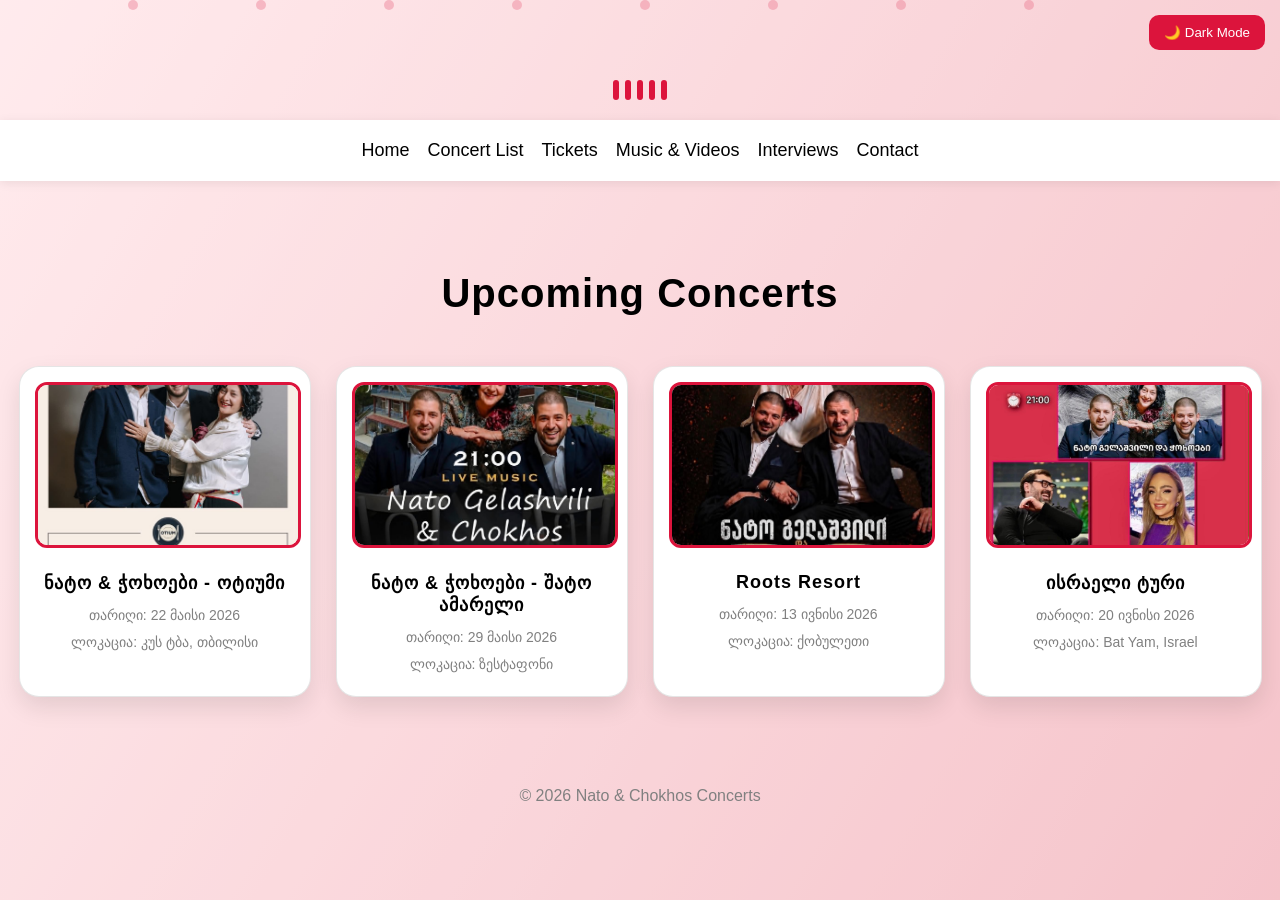
==== second.html @ 662ddad3 "Add files via upload" ====
<!DOCTYPE html>
<html>
<head>
    <title>Concert List</title>
    <link rel="stylesheet" href="style.css">
</head>

<body>

<button onclick="toggleDarkMode()" class="dark-btn">🌙 Dark Mode</button>

<div class="music-wave">
    <span></span>
    <span></span>
    <span></span>
    <span></span>
    <span></span>
</div>

<header>
    <div class="main">
        <ul>
            <li><a href="index.html">Home</a></li>
            <li><a href="second.html">Concert List</a></li>
            <li><a href="tickets.html">Tickets</a></li>
            <li><a href="music.html">Music & Videos</a></li>
            <li><a href="interviews.html">Interviews</a></li>
            <li><a href="contact.html">Contact</a></li>
        </ul>
    </div>
</header>

<h1 class="page-title">Upcoming Concerts</h1>

<div class="concerts">

    <div class="concert-card">
        <img src="images/1koncerti.jpg">
        <h2>ნატო & ჭოხოები - ოტიუმი</h2>
        <p>თარიღი: 22 მაისი 2026</p>
        <p>ლოკაცია: კუს ტბა, თბილისი</p>
    </div>

    <div class="concert-card">
        <img src="images/2koncerti.jpg">
        <h2>ნატო & ჭოხოები - შატო ამარელი</h2>
        <p>თარიღი: 29 მაისი 2026</p>
        <p>ლოკაცია: ზესტაფონი</p>
    </div>

    <div class="concert-card">
        <img src="images/3koncerti.jpg">
        <h2>Roots Resort</h2>
        <p>თარიღი: 13 ივნისი 2026</p>
        <p>ლოკაცია: ქობულეთი</p>
    </div>

    <div class="concert-card">
        <img src="images/4koncerti.jpg">
        <h2>ისრაელი ტური</h2>
        <p>თარიღი: 20 ივნისი 2026</p>
        <p>ლოკაცია: Bat Yam, Israel</p>
    </div>

</div>

<footer>
    <p>© 2026 Nato & Chokhos Concerts</p>
</footer>

<script src="script.js"></script>
<div class="particles">
    <span></span>
    <span></span>
    <span></span>
    <span></span>
    <span></span>
    <span></span>
    <span></span>
    <span></span>
</div>

</body>
</html>
---- style.css ----
body{
    background-color: white;
    font-family: Arial;
}

/* MENU */

ul{
    list-style: none;
    display: flex;
    justify-content: flex-end;
    gap: 35px;

    padding: 25px 50px;
}

ul li a{
    text-decoration: none;
    color: black;
    font-size: 20px;
    transition: 0.3s;
}

ul li a:hover{
    color: crimson;
}

/* HERO SECTION */

.hero{
    text-align: center;
    margin-top: 80px;
}

.hero h1{
    font-size: 65px;
    margin-top: 30px;
    margin-bottom: 15px;
}

.hero p{
    font-size: 24px;
    color: gray;
    margin-bottom: 30px;
}

.btn{
    text-decoration: none;
    color: black;

    background-color: crimson;

    padding: 14px 30px;

    border-radius: 12px;

    font-size: 20px;

    transition: 0.3s;
}

.btn:hover{
    background-color: white;
}


header{
    position: absolute;
    top: 0;
    right: 0;
    width: 100%;
}

ul{
    list-style: none;
    display: flex;
    justify-content: flex-end;
    gap: 35px;

    padding: 25px 50px;
    margin: 0; /* ეს აუცილებელია */
}

.hero-image{
    width: 700px;
    display: block;
    margin: 120px auto 0 auto; /* 👈 ეს გაზარდე */
    
    border-radius: 25px;
    border: 6px solid white;
    box-shadow: 0 0 25px rgba(0,0,0,0.25);
}


.concerts{
    display: flex;
    justify-content: center;
    gap: 25px;
    flex-wrap: wrap;
    margin-top: 50px;
}

/* თითო ბარათი */
.concert-card{
    width: 260px; /* 👈 პატარა გავხადეთ */
    background-color: white;
    border-radius: 18px;
    box-shadow: 0 8px 20px rgba(0,0,0,0.15);
    padding: 15px;
    text-align: center;
    transition: 0.3s;
}

/* hover ეფექტი */
.concert-card:hover{
    transform: translateY(-8px);
}

/* სურათი */
.concert-card img{
    width: 100%;
    height: 160px;      /* 👈 ზომა დავაპატარავეთ */
    object-fit: cover;  /* 👈 რომ არ გაიწელოს */
    border-radius: 12px;
    border: 3px solid crimson; /* 👈 ჩარჩო */
    margin-bottom: 10px;
}

/* სათაური */
.concert-card h2{
    font-size: 18px;
    margin: 10px 0;
    color: black;
}

/* ტექსტი */
.concert-card p{
    font-size: 14px;
    color: gray;
    margin: 5px 0;
}

/* გვერდის სათაური */
.page-title{
    text-align: center;
    margin-top: 120px;
    font-size: 45px;
    color: black;
}

.tickets{
    display: flex;
    justify-content: center;
    gap: 25px;
    flex-wrap: wrap;
    margin-top: 50px;
}

.ticket-card{
    width: 280px;
    background-color: white;
    border-radius: 15px;
    box-shadow: 0 8px 20px rgba(0,0,0,0.15);
    padding: 20px;
    text-align: center;
    transition: 0.3s;
}

.ticket-card:hover{
    transform: scale(1.05);
}

.ticket-card h2{
    font-size: 20px;
    margin-bottom: 10px;
}

.ticket-card p{
    font-size: 15px;
    color: gray;
    margin: 5px 0;
}

.buy-btn{
    display: inline-block;
    margin-top: 15px;
    padding: 10px 20px;
    background-color: crimson;
    color: white;
    text-decoration: none;
    border-radius: 10px;
    transition: 0.3s;
}

.buy-btn:hover{
    background-color: black;
}

.tickets{
    display: flex;
    justify-content: center;
    gap: 25px;
    flex-wrap: wrap;
    margin-top: 50px;
}

.ticket-card{
    width: 260px;
    background-color: white;
    border-radius: 18px;
    box-shadow: 0 8px 20px rgba(0,0,0,0.15);
    padding: 15px;
    text-align: center;
    transition: 0.3s;
}

.ticket-card:hover{
    transform: translateY(-8px);
}

.ticket-card img{
    width: 100%;
    height: 160px;
    object-fit: cover;
    border-radius: 12px;
    border: 3px solid crimson;
    margin-bottom: 10px;
}

.ticket-card h2{
    font-size: 18px;
    margin: 10px 0;
}

.ticket-card p{
    font-size: 14px;
    color: gray;
    margin: 5px 0;
}

.price{
    font-weight: bold;
    color: black;
    margin-top: 5px;
}

.buy-btn{
    display: inline-block;
    margin-top: 12px;
    padding: 10px 18px;
    background-color: crimson;
    color: white;
    text-decoration: none;
    border-radius: 10px;
    transition: 0.3s;
}

.buy-btn:hover{
    background-color: black;
}

.contact{
    text-align: center;
    margin-top: 100px;
    padding: 20px;
}

.contact-image{
    width: 320px;
    height: 320px;
    object-fit: cover;
    border-radius: 20px;

    border: 5px solid crimson;
    box-shadow: 0 10px 25px rgba(0,0,0,0.2);

    display: block;
    margin: 0 auto 20px auto;
}

.contact h1{
    font-size: 40px;
    margin-bottom: 10px;
}

.contact p{
    font-size: 18px;
    color: gray;
    margin-bottom: 25px;
}

/* სოციალური ლინკების კონტეინერი */
.social-links{
    display: flex;
    justify-content: center;
    gap: 20px;
    flex-wrap: wrap;
}

/* საერთო ღილაკის სტილი */
.social-links a{
    text-decoration: none;
    color: white;

    padding: 12px 18px;
    border-radius: 12px;

    font-size: 16px;

    transition: 0.3s;
}

/* Facebook ღილაკი */
.fb{
    background-color: #1877F2;
}

/* Instagram ღილაკი */
.ig{
    background: linear-gradient(45deg, #F58529, #DD2A7B, #8134AF);
}

/* hover ეფექტი */
.social-links a:hover{
    transform: scale(1.1);
}

@media (max-width: 768px){

    /* მენიუ ქვევით ჩამოვა და ცენტრში დალაგდება */
    ul{
        flex-direction: column;
        align-items: center;
        gap: 15px;

        padding: 15px 0;
    }

    /* მთავარი კონტეინერი */
    .main{
        text-align: center;
        padding: 20px;
    }

    /* hero ტექსტი პატარა ეკრანზე */
    .hero h1{
        font-size: 40px;
    }

    .hero p{
        font-size: 18px;
    }

    /* ფოტო პატარა ეკრანზე */
    .hero-image{
        width: 90%;
    }

    /* კონცერტების ბარათები ერთ სვეტად */
    .concerts,
    .tickets{
        flex-direction: column;
        align-items: center;
    }

    /* ბარათები */
    .concert-card,
    .ticket-card{
        width: 90%;
    }

    /* contact ფოტო */
    .contact-image{
        width: 80%;
        height: auto;
    }
}

.concert-card, .ticket-card{
    animation: fadeIn 0.6s ease;
}

@keyframes fadeIn{
    from {opacity: 0; transform: translateY(20px);}
    to {opacity: 1; transform: translateY(0);}
}

body{
    background: #f7f7f7;
}

.concert-card:hover,
.ticket-card:hover{
    transform: scale(1.05);
    box-shadow: 0 12px 30px rgba(0,0,0,0.2);
}

.hero h1{
    letter-spacing: 2px;
    text-transform: uppercase;
}

body{
    background: linear-gradient(135deg, #f7f7f7, #ffffff);
    font-family: Arial;
}
 
 .concert-card,
.ticket-card{
    border: 1px solid rgba(0,0,0,0.1);
}

.concert-card:hower
.ticket-card:hover{
    transform: translateY(-10px);
    transition: 0.3s;
    box-shadow: 0 15px 35px rgba(0,0,0,0.2);
}

h1, h2{
    letter-spacing: 1px;
}

p{
    line-height: 1.6;
}

.btn, .buy-btn{
    box-shadow: 0 5px 15px rgba(220,20,60,0.3);
}

.btn:hover, .buy-btn:hover{
    transform: scale(1.05);
}

img{
    border-radius: 15px;
}

.dark-btn{
    background: black;
    color: white;
    border: none;
    padding: 8px 15px;
    border-radius: 10px;
    cursor: pointer;
    margin-left: 20px;
}

/* DARK MODE */
body.dark{
    background: #121212;
    color: white;
}

body.dark header{
    background: rgba(0,0,0,0.8);
}

body.dark .concert-card,
body.dark .ticket-card,
body.dark .contact{
    background: #1e1e1e;
    color: white;
}

body.dark p{
    color: #ccc;
}

body.dark ul li a{
    color: white;
} 
body.dark{
    background: #121212;
    color: white;
}

body.dark header{
    background: rgba(0,0,0,0.8);
}

body.dark ul li a{
    color: white;
}

body.dark .concert-card,
body.dark .ticket-card,
body.dark .contact{
    background: #1e1e1e;
    color: white;
}

@media (max-width: 768px){

    body{
        padding: 10px;
    }

    .hero-image{
        width: 100%;
        border-radius: 15px;
    }

    .hero{
        margin-top: 40px;
        padding: 10px;
    }

    .hero h1{
        font-size: 32px;
    }

    .hero p{
        font-size: 16px;
    }
}

@media (max-width: 768px){

    .concerts,
    .tickets{
        flex-direction: column;
        align-items: center;
        gap: 15px;
    }

    .concert-card,
    .ticket-card{
        width: 95%;
    }
}

@media (max-width: 768px){

    .contact-image{
        width: 90%;
        height: auto;
    }

    .social-links{
        flex-direction: column;
    }
}

@media (max-width: 768px){

    ul{
        flex-wrap: wrap;
        justify-content: center;
        gap: 10px;
        padding: 10px;
    }

    ul li a{
        font-size: 16px;
    }
}

.status{
    display: inline-block;
    padding: 5px 12px;
    border-radius: 20px;
    font-size: 12px;
    font-weight: bold;
    margin-bottom: 10px;
}

/* მწვანე - ხელმისაწვდომი */
.available{
    background-color: #2ecc71;
    color: white;
}

/* წითელი - გაყიდულია */
.soldout{
    background-color: #e74c3c;
    color: white;
}
body.dark{
    background-color: #121212 !important;
    color: white !important;
}

body.dark header{
    background: rgba(0,0,0,0.9);
}

body.dark .concert-card,
body.dark .ticket-card,
body.dark .contact{
    background: #1e1e1e;
    color: white;
}

body.dark ul li a{
    color: white;
}

.concert-card,
.ticket-card{
    transition: 0.3s;
}

.concert-card:hover,
.ticket-card:hover{
    transform: translateY(-10px);
}

.btn:hover,
.buy-btn:hover{
    box-shadow: 0 0 20px crimson;
}

footer{
    text-align: center;
    padding: 20px;
    margin-top: 50px;
    color: gray;
}

.concert-card img,
.ticket-card img{
    transition: 0.3s;
}

.concert-card img:hover,
.ticket-card img:hover{
    transform: scale(1.05);
}

/* PAGE TITLE */

.page-title{
    text-align: center;

    font-size: 55px;

    margin-top: 40px;

    margin-bottom: 30px;
}


/* VIDEOS SECTION */

.videos{
    display: grid;

    grid-template-columns: repeat(3, 1fr);

    gap: 35px;

    padding: 30px;
}


/* VIDEO CARDS */

.video-card{
    background: white;

    padding: 20px;

    border-radius: 25px;

    box-shadow: 0 0 20px rgba(0,0,0,0.15);

    text-align: center;

    transition: 0.3s;
}

.video-card:hover{
    transform: translateY(-10px);
}


/* VIDEOS */

.video-card iframe{
    width: 100%;

    height: 220px;

    border: none;

    border-radius: 18px;
}


/* TITLES */

.video-card h2{
    margin-top: 15px;

    font-size: 24px;
}


/* DARK MODE */

body.dark .video-card{
    background: #1e1e1e;

    color: white;
}


/* MOBILE RESPONSIVE */

@media(max-width: 1000px){

    .videos{
        grid-template-columns: repeat(2, 1fr);
    }

}


@media(max-width: 700px){

    .videos{
        grid-template-columns: 1fr;
    }

    .page-title{
        font-size: 40px;
    }

}

.video-card iframe{
    width: 100%;
    height: 220px;
    border: none;
    border-radius: 15px;
    background: black;
}


.videos{
    display: grid;
    grid-template-columns: repeat(3, 1fr);
    gap: 30px;
    padding: 30px;
}

.video-card{
    text-decoration: none;
    color: black;

    background: white;
    border-radius: 20px;
    overflow: hidden;

    box-shadow: 0 0 20px rgba(0,0,0,0.15);

    transition: 0.3s;

    display: block;
}

.video-card:hover{
    transform: translateY(-10px);
}

.video-card img{
    width: 100%;
    height: 200px;
    object-fit: cover;
}

.video-card h2{
    padding: 15px;
    font-size: 18px;
    text-align: center;
}

/* DARK MODE */

body.dark .video-card{
    background: #1e1e1e;
    color: white;
}

/* RESPONSIVE */

@media(max-width: 900px){
    .videos{
        grid-template-columns: 1fr;
    }
}

body{
    font-family: Arial, sans-serif;
    margin: 0;
    background: #f5f5f5;
}

/* NAVBAR */
.main ul{
    list-style: none;
    display: flex;
    justify-content: center;
    gap: 30px;
    padding: 20px;
    margin: 0;
    background: white;
    box-shadow: 0 2px 10px rgba(0,0,0,0.08);
}

.main ul li a{
    text-decoration: none;
    color: black;
    font-size: 18px;
    transition: 0.3s;
}

.main ul li a:hover{
    color: crimson;
}

/* TITLE */
.page-title{
    text-align: center;
    font-size: 40px;
    margin: 30px 0;
}

/* GRID */
.videos{
    display: grid;
    grid-template-columns: repeat(3, 1fr);
    gap: 25px;
    padding: 30px;
}

/* CARD */
.video-card{
    display: block;
    text-decoration: none;
    color: black;

    background: white;
    border-radius: 18px;
    overflow: hidden;

    box-shadow: 0 8px 20px rgba(0,0,0,0.12);

    transition: 0.3s;
}

.video-card:hover{
    transform: translateY(-8px);
    box-shadow: 0 12px 25px rgba(0,0,0,0.18);
}

/* THUMBNAIL */
.video-card img{
    width: 100%;
    height: 200px;
    object-fit: cover;
}

/* TEXT */
.video-card h2{
    font-size: 16px;
    padding: 15px;
    text-align: center;
}

/* DARK MODE */
body.dark{
    background: #121212;
    color: white;
}

body.dark .main ul{
    background: #1e1e1e;
}

body.dark .video-card{
    background: #1e1e1e;
    color: white;
}

/* DARK MODE BUTTON */
.dark-btn{
    position: fixed;
    top: 15px;
    right: 15px;

    padding: 10px 15px;
    border: none;
    border-radius: 10px;

    cursor: pointer;
    background: crimson;
    color: white;

    z-index: 1000;
}

/* RESPONSIVE */
@media(max-width: 900px){
    .videos{
        grid-template-columns: 1fr;
    }

    .main ul{
        flex-wrap: wrap;
        gap: 15px;
    }

    .page-title{
        font-size: 28px;
    }
}

.page-title{
    margin-top: 90px;
}

header{
    position: sticky;
    top: 0;
    z-index: 1000;
    background: white;
}

.main ul{
    list-style: none;
    display: flex;
    justify-content: center;
    align-items: center;
    gap: 20px;   /* აქ აკონტროლებს დაშორებას */
    padding: 20px;
    margin: 0;
}

.main ul li{
    margin: 0;
}

.main ul{
    display: flex;
    justify-content: center;
    gap: 18px;
}

body.dark{
    background: #0f0f0f;
    color: #f1f1f1;
}

body.dark .main ul{
    background: #1c1c1c;
}

body.dark .video-card{
    background: #1c1c1c;
}
.search-bar {
    display: block;
    margin: 0 auto 25px auto;

    width: 300px;
    padding: 12px 15px;

    border-radius: 12px;
    border: 1px solid #ccc;

    outline: none;
    font-size: 16px;

    transition: 0.3s;
}

.search-bar:focus {
    border-color: crimson;
    box-shadow: 0 0 10px rgba(220,20,60,0.3);
}

/* dark mode */
body.dark .search-bar {
    background: #1e1e1e;
    color: white;
    border: 1px solid #444;
}

.video-card {
    position: relative;
}

.video-card img {
    transition: 0.3s;
}

.video-card:hover img {
    transform: scale(1.05);
}

/* პატარა play overlay */
.video-card::after {
    content: "▶";
    position: absolute;
    top: 40%;
    left: 50%;
    transform: translate(-50%, -50%);
    font-size: 40px;
    color: white;
    opacity: 0;
    transition: 0.3s;
}

.video-card:hover::after {
    opacity: 1;
}

.fav {
    position: absolute;
    top: 10px;
    right: 10px;

    background: rgba(0,0,0,0.5);
    color: white;

    padding: 6px 8px;
    border-radius: 50%;

    cursor: pointer;
    transition: 0.3s;
}

.fav:hover {
    background: crimson;
    transform: scale(1.2);
}

.video-card {
    backdrop-filter: blur(5px);
}

body {
    transition: 0.3s;
}

.video-box {
    position: relative;
}

.fav {
    position: absolute;
    top: 10px;
    right: 10px;

    background: rgba(0,0,0,0.6);
    color: white;

    width: 32px;
    height: 32px;

    display: flex;
    align-items: center;
    justify-content: center;

    border-radius: 50%;
    cursor: pointer;

    transition: 0.3s;
    font-size: 18px;
}

.fav:hover {
    background: crimson;
    transform: scale(1.2);
}

.video-card {
    position: relative;
    display: block;
    text-decoration: none;
    color: black;

    background: white;
    border-radius: 18px;
    overflow: hidden;

    box-shadow: 0 8px 20px rgba(0,0,0,0.12);

    transition: 0.3s;
}

.video-card img {
    width: 100%;
    height: 200px;
    object-fit: cover;
    display: block;
}

.img-box{
    position: relative;
    overflow: hidden;
    border-radius: 18px;
}

/* ფოტო zoom */
.img-box img{
    width: 100%;
    height: 200px;
    object-fit: cover;
    transition: 0.3s;
}

/* hover zoom */
.video-card:hover .img-box img{
    transform: scale(1.08);
}

/* გული */
.fav{
    position: absolute;
    top: 10px;
    right: 10px;

    background: rgba(0,0,0,0.6);
    color: white;

    width: 32px;
    height: 32px;

    display: flex;
    align-items: center;
    justify-content: center;

    border-radius: 50%;

    font-size: 16px;

    z-index: 5;
    cursor: pointer;
}

/* hover-ზე გული ცოტათი გაბრწყინდეს */
.fav:hover{
    background: crimson;
}

.fav{
    position: absolute;
    top: 10px;
    right: 10px;

    width: 32px;
    height: 32px;

    display: flex;
    align-items: center;
    justify-content: center;

    border-radius: 50%;

    background: rgba(0,0,0,0.6);
    color: white;

    cursor: pointer;
    z-index: 10;

    transition: 0.3s;
}

.fav.active{
    background: crimson;
    transform: scale(1.2);
}

.img-box{
    position: relative;
    overflow: hidden;
}

    // DARK MODE (თუ უკვე გაქვს, დატოვე)
function toggleDarkMode(){
    document.body.classList.toggle("dark");
    localStorage.setItem("dark", document.body.classList.contains("dark"));
}

window.onload = function(){

    if(localStorage.getItem("dark") === "true"){
        document.body.classList.add("dark");
    }

    // SEARCH FUNCTION
    const searchInput = document.getElementById("searchInput");

    if(searchInput){
        searchInput.addEventListener("input", function(){
            let value = this.value.toLowerCase();
            let videos = document.querySelectorAll(".video-card");

            videos.forEach(video => {
                let title = video.querySelector("h2").innerText.toLowerCase();

                if(title.includes(value)){
                    video.style.display = "block";
                } else {
                    video.style.display = "none";
                }
            });
        });
    }

    // FAVORITES
    let favs = JSON.parse(localStorage.getItem("favs")) || [];

    document.querySelectorAll(".fav").forEach((heart, index) => {

        // თუ უკვე favorite-ია
        if(favs.includes(index)){
            heart.classList.add("active");
        }

        heart.addEventListener("click", function(e){
            e.preventDefault();

            this.classList.toggle("active");

            if(this.classList.contains("active")){
                favs.push(index);
            } else {
                favs = favs.filter(i => i !== index);
            }

            localStorage.setItem("favs", JSON.stringify(favs));
        });
    });

};

.search-bar{
    display: block;
    margin: 20px auto;
    padding: 12px 18px;
    width: 300px;
    border-radius: 12px;
    border: 1px solid #ccc;
    outline: none;
}

.search-bar:focus{
    border-color: crimson;
    box-shadow: 0 0 10px rgba(220,20,60,0.3);
}

/* FAVORITE HEART */
.fav{
    position: absolute;
    top: 10px;
    right: 10px;

    font-size: 20px;
    cursor: pointer;

    color: white;
    text-shadow: 0 0 5px black;

    transition: 0.3s;
}

.fav.active{
    color: crimson;
    transform: scale(1.3);
}

/* CARD FIX */
.video-card{
    position: relative;
}

/* FEATURED VIDEO */
.featured-video{
    width: 80%;
    margin: 120px auto 40px auto;
    background: white;
    border-radius: 20px;
    overflow: hidden;
    box-shadow: 0 10px 30px rgba(0,0,0,0.15);
}

.featured-video iframe{
    width: 100%;
    height: 400px;
    border: none;
}

.featured-text{
    padding: 15px;
    text-align: center;
}

.featured-text h2{
    margin: 10px 0;
}

.featured-text p{
    color: gray;
}

/* SEARCH BAR */
.search-bar{
    display: block;
    margin: 20px auto;
    width: 50%;
    padding: 12px;
    border-radius: 10px;
    border: 1px solid #ccc;
}

/* FAVORITE HEART */
.video-card{
    position: relative;
}

.fav{
    position: absolute;
    top: 10px;
    right: 10px;
    background: white;
    padding: 5px 8px;
    border-radius: 50%;
    cursor: pointer;
    z-index: 5;
    transition: 0.3s;
}

.fav:hover{
    background: crimson;
    color: white;
}

/* DARK MODE FIX */
body.dark .featured-video{
    background: #1e1e1e;
}


.fav{
    position: absolute;
    top: 10px;
    right: 10px;

    font-size: 22px;
    cursor: pointer;

    color: white;
    background: rgba(0,0,0,0.4);

    padding: 6px 8px;
    border-radius: 50%;

    transition: 0.3s;
}

.video-card{
    position: relative;
}

.fav.active{
    color: red;
    background: rgba(255,255,255,0.9);
    transform: scale(1.2);
}

.search-bar{
    display: block;
    margin: 20px auto;
    padding: 12px 15px;

    width: 300px;
    max-width: 90%;

    border-radius: 10px;
    border: 1px solid #ccc;

    outline: none;

    font-size: 16px;
}


.interviews{
    display: grid;
    grid-template-columns: repeat(3, 1fr);
    gap: 25px;
    padding: 30px;
}

.interview-card{
    display: block;
    text-decoration: none;
    color: black;

    background: white;
    border-radius: 18px;
    overflow: hidden;

    box-shadow: 0 8px 20px rgba(0,0,0,0.12);

    transition: 0.3s;
}

.interview-card:hover{
    transform: translateY(-8px);
    box-shadow: 0 12px 25px rgba(0,0,0,0.18);
}

.interview-card img{
    width: 100%;
    height: 200px;
    object-fit: cover;
}

.interview-card h2{
    font-size: 16px;
    padding: 15px;
    text-align: center;
}

body.dark .interview-card{
    background: #1c1c1c;
    color: white;
}

@media(max-width: 900px){
    .interviews{
        grid-template-columns: 1fr;
    }
}



.hero{
    display: flex;
    justify-content: center;
    align-items: center;
    text-align: center;

    margin-top: 120px;
    padding: 40px;
}

.hero h1{
    font-size: 60px;
    margin-bottom: 15px;
}

.hero p{
    font-size: 20px;
    color: gray;
    margin-bottom: 25px;
}

.hero-buttons{
    display: flex;
    justify-content: center;
    gap: 15px;
}

.btn.secondary{
    background: white;
    border: 2px solid crimson;
    color: crimson;
}

.btn.secondary:hover{
    background: crimson;
    color: white;
}

.features{
    display: flex;
    justify-content: center;
    gap: 25px;
    margin-top: 60px;
    flex-wrap: wrap;
}

.feature-card{
    width: 250px;
    background: white;
    padding: 20px;
    border-radius: 18px;
    box-shadow: 0 8px 20px rgba(0,0,0,0.1);
    text-align: center;
    transition: 0.3s;
}

.feature-card:hover{
    transform: translateY(-8px);
}

.feature-card h2{
    font-size: 20px;
}

.feature-card p{
    font-size: 14px;
    color: gray;
}

.hero{
    display: flex;
    justify-content: center;
    margin-top: 120px;
    padding: 20px;
}

.hero-box{
    max-width: 600px;
    text-align: center;

    background: white;
    padding: 30px;
    border-radius: 20px;

    box-shadow: 0 10px 25px rgba(0,0,0,0.1);
}

.hero-box h1{
    font-size: 50px;
    margin-bottom: 15px;
}

.hero-box p{
    font-size: 18px;
    color: gray;
    line-height: 1.6;
    margin-bottom: 25px;
}

.hero-buttons{
    display: flex;
    justify-content: center;
    gap: 15px;
    flex-wrap: wrap;
}

.features{
    display: flex;
    justify-content: center;
    gap: 25px;
    margin-top: 60px;
    flex-wrap: wrap;
}

.feature-card{
    width: 250px;
    background: white;
    padding: 20px;
    border-radius: 18px;
    box-shadow: 0 8px 20px rgba(0,0,0,0.1);
    text-align: center;
    transition: 0.3s;
}

.feature-card:hover{
    transform: translateY(-8px);
}

/* DARK MODE */
body.dark .hero-box,
body.dark .feature-card{
    background: #1e1e1e;
    color: white;
}

/* ANIMATION BASE */
.fade-in{
    opacity: 0;
    transform: translateY(20px);
    animation: fadeIn 0.8s ease forwards;
}

@keyframes fadeIn{
    to{
        opacity: 1;
        transform: translateY(0);
    }
}

/* stagger effect */
.hero-box{
    animation: fadeIn 0.8s ease forwards;
}

.feature-card{
    animation: fadeIn 0.8s ease forwards;
}

/* hover glow buttons */
.btn:hover{
    box-shadow: 0 0 20px crimson;
    transform: scale(1.05);
    transition: 0.3s;
}

.fade-in{
    opacity: 0;
    transform: translateY(20px);
    animation: fadeIn 0.8s ease forwards;
}

@keyframes fadeIn{
    to{
        opacity: 1;
        transform: translateY(0);
    }
}

/* hover glow */
.btn:hover{
    transform: scale(1.05);
    box-shadow: 0 0 20px crimson;
    transition: 0.3s;
}

.search-bar{
    display: block;
    margin: 20px auto;
    padding: 12px 20px;
    width: 60%;
    border-radius: 12px;
    border: 1px solid #ccc;
    font-size: 16px;
}

.video-card{
    position: relative;
}

.fav{
    position: absolute;
    top: 10px;
    right: 10px;

    font-size: 22px;
    cursor: pointer;

    color: white;
    text-shadow: 0 0 5px black;
    transition: 0.3s;
}

.fav:hover{
    transform: scale(1.3);
}

body {
    margin: 0;
    font-family: "Poppins", Arial, sans-serif;
    background: linear-gradient(135deg, #f7f7f7, #ffffff);
    color: #111;
}

.video-card,
.concert-card,
.ticket-card {
    border-radius: 20px;
    overflow: hidden;
    background: white;
    box-shadow: 0 10px 25px rgba(0,0,0,0.1);
    transition: 0.4s;
}

.video-card:hover,
.concert-card:hover,
.ticket-card:hover {
    transform: translateY(-10px);
    box-shadow: 0 15px 35px rgba(0,0,0,0.2);
}

.video-card img,
.concert-card img,
.ticket-card img {
    transition: 0.4s;
}

.video-card:hover img,
.concert-card:hover img,
.ticket-card:hover img {
    transform: scale(1.08);
}

.search-bar {
    display: block;
    margin: 20px auto;
    padding: 12px 20px;
    width: 300px;
    border-radius: 30px;
    border: 1px solid #ccc;
    outline: none;
    transition: 0.3s;
}

.search-bar:focus {
    width: 350px;
    border-color: crimson;
}

body.dark {
    background: #0f0f0f;
    color: #f1f1f1;
}

body.dark header {
    background: rgba(20,20,20,0.8);
}

body.dark .video-card,
body.dark .concert-card,
body.dark .ticket-card {
    background: #1c1c1c;
    color: white;
}

.video-card,
.interview-card {
    background: rgba(255, 255, 255, 0.7);
    backdrop-filter: blur(10px);
    border: 1px solid rgba(255,255,255,0.3);
}

body{
    position: relative;
    overflow-x: hidden;
}

/* animated gradient background */
body::before{
    content: "";
    position: fixed;
    top: 0;
    left: 0;

    width: 100%;
    height: 100%;

    background: linear-gradient(
        120deg,
        #ffdde1,
        #ee9ca7,
        #c2e9fb,
        #a1c4fd
    );

    background-size: 300% 300%;
    animation: gradientMove 12s ease infinite;

    z-index: -2;
}

/* blur overlay (რომ ლამაზად დაიფაროს) */
body::after{
    content: "";
    position: fixed;
    top: 0;
    left: 0;

    width: 100%;
    height: 100%;

    background: rgba(255,255,255,0.4);
    z-index: -1;
}

/* animation */
@keyframes gradientMove{
    0%{background-position: 0% 50%;}
    50%{background-position: 100% 50%;}
    100%{background-position: 0% 50%;}
}

/* PARTICLES CONTAINER */
.particles{
    position: fixed;
    top: 0;
    left: 0;

    width: 100%;
    height: 100%;

    overflow: hidden;
    z-index: -1;
}

/* PARTICLE */
.particles span{
    position: absolute;

    width: 10px;
    height: 10px;

    background: crimson;
    border-radius: 50%;
    opacity: 0.4;

    animation: floatUp 12s linear infinite;
}

/* სხვადასხვა პოზიციები */
.particles span:nth-child(1){left: 10%; animation-duration: 8s;}
.particles span:nth-child(2){left: 20%; animation-duration: 10s;}
.particles span:nth-child(3){left: 30%; animation-duration: 7s;}
.particles span:nth-child(4){left: 40%; animation-duration: 12s;}
.particles span:nth-child(5){left: 50%; animation-duration: 9s;}
.particles span:nth-child(6){left: 60%; animation-duration: 11s;}
.particles span:nth-child(7){left: 70%; animation-duration: 8s;}
.particles span:nth-child(8){left: 80%; animation-duration: 13s;}

/* animation */
@keyframes floatUp{
    0%{
        bottom: -50px;
        transform: translateX(0);
    }
    50%{
        transform: translateX(30px);
    }
    100%{
        bottom: 110%;
        transform: translateX(-30px);
    }
}

.music-wave{
    display: flex;
    justify-content: center;
    align-items: flex-end;

    height: 80px;
    gap: 6px;

    margin: 20px 0;
}

/* bars */
.music-wave span{
    width: 6px;
    height: 20px;

    background: crimson;
    border-radius: 10px;

    animation: wave 1s infinite ease-in-out;
}

/* სხვადასხვა delay რომ “მუსიკის” ეფექტი იყოს */
.music-wave span:nth-child(1){animation-delay: 0s;}
.music-wave span:nth-child(2){animation-delay: 0.1s;}
.music-wave span:nth-child(3){animation-delay: 0.2s;}
.music-wave span:nth-child(4){animation-delay: 0.3s;}
.music-wave span:nth-child(5){animation-delay: 0.4s;}

@keyframes wave{
    0%, 100%{
        height: 15px;
    }
    50%{
        height: 60px;
    }
}

body.dark .music-wave span{
    background: white;
}

body.dark .particles span{
    background: white;
    opacity: 0.2;
}

body.dark::after{
    background: rgba(0,0,0,0.6);
}

.video-card img{
    transition: 0.5s;
}

/* hover effect - spinning + zoom */
.video-card:hover img{
    transform: scale(1.08) rotate(5deg);
}

/* disc glow effect */
.video-card:hover{
    box-shadow: 0 0 25px rgba(220,20,60,0.4);
}

.video-card{
    position: relative;
}

/* spinning glow ring */
.video-card::before{
    content: "";
    position: absolute;

    top: 50%;
    left: 50%;

    width: 120px;
    height: 120px;

    border: 3px solid crimson;
    border-radius: 50%;

    transform: translate(-50%, -50%) scale(0);

    opacity: 0;
    transition: 0.4s;
}

.video-card:hover::before{
    transform: translate(-50%, -50%) scale(1);
    opacity: 0.3;

    animation: spin 2s linear infinite;
}

@keyframes spin{
    from { transform: translate(-50%, -50%) rotate(0deg); }
    to { transform: translate(-50%, -50%) rotate(360deg); }
}

.fav-filter{
    display: block;
    margin: 10px auto;

    padding: 10px 15px;
    border: none;

    border-radius: 20px;

    cursor: pointer;

    background: crimson;
    color: white;

    font-size: 14px;

    transition: 0.3s;
}

.fav-filter:hover{
    transform: scale(1.05);
}

.interviews{
    display: grid;
    grid-template-columns: repeat(3, 1fr);
    gap: 25px;
    padding: 30px;
}

.interview-card{
    position: relative;

    display: block;
    text-decoration: none;

    background: white;
    border-radius: 20px;

    overflow: hidden;

    box-shadow: 0 10px 25px rgba(0,0,0,0.1);

    transition: 0.4s;
}

.interview-card:hover{
    transform: translateY(-10px);
    box-shadow: 0 15px 35px rgba(0,0,0,0.2);
}

.interview-card img{
    width: 100%;
    height: 200px;
    object-fit: cover;

    transition: 0.4s;
}

/* zoom on hover */
.interview-card:hover img{
    transform: scale(1.08);
}

/* title */
.interview-card h2{
    font-size: 16px;
    padding: 15px;
    text-align: center;
}

body.dark .interview-card{
    background: #1c1c1c;
    color: white;
}

body.dark .search-bar{
    background: #1c1c1c;
    color: white;
    border: 1px solid #333;
}

@media(max-width: 900px){
    .interviews{
        grid-template-columns: 1fr;
    }
}

.interview-card{
    position: relative;
}

.fav{
    position: absolute;
    top: 10px;
    right: 10px;

    width: 32px;
    height: 32px;

    display: flex;
    justify-content: center;
    align-items: center;

    border-radius: 50%;
    background: rgba(0,0,0,0.6);
    color: white;

    cursor: pointer;
    z-index: 10;

    transition: 0.3s;
}

.fav:hover{
    background: crimson;
    transform: scale(1.2);
}

.fav.active{
    background: crimson;
    transform: scale(1.2);
}

.filter-box{
    text-align:center;
    margin:20px 0;
}

.filter-btn{
    padding:10px 15px;
    margin:5px;
    border:none;
    border-radius:10px;
    cursor:pointer;
    background:crimson;
    color:white;
}

.filter-btn:hover{
    transform:scale(1.05);
}

.fav{
    position:absolute;
    top:10px;
    right:10px;
    cursor:pointer;
    font-size:20px;
    color:white;
    background:rgba(0,0,0,0.5);
    padding:5px 8px;
    border-radius:50%;
    transition:0.3s;
}

.fav.active{
    background:crimson;
}
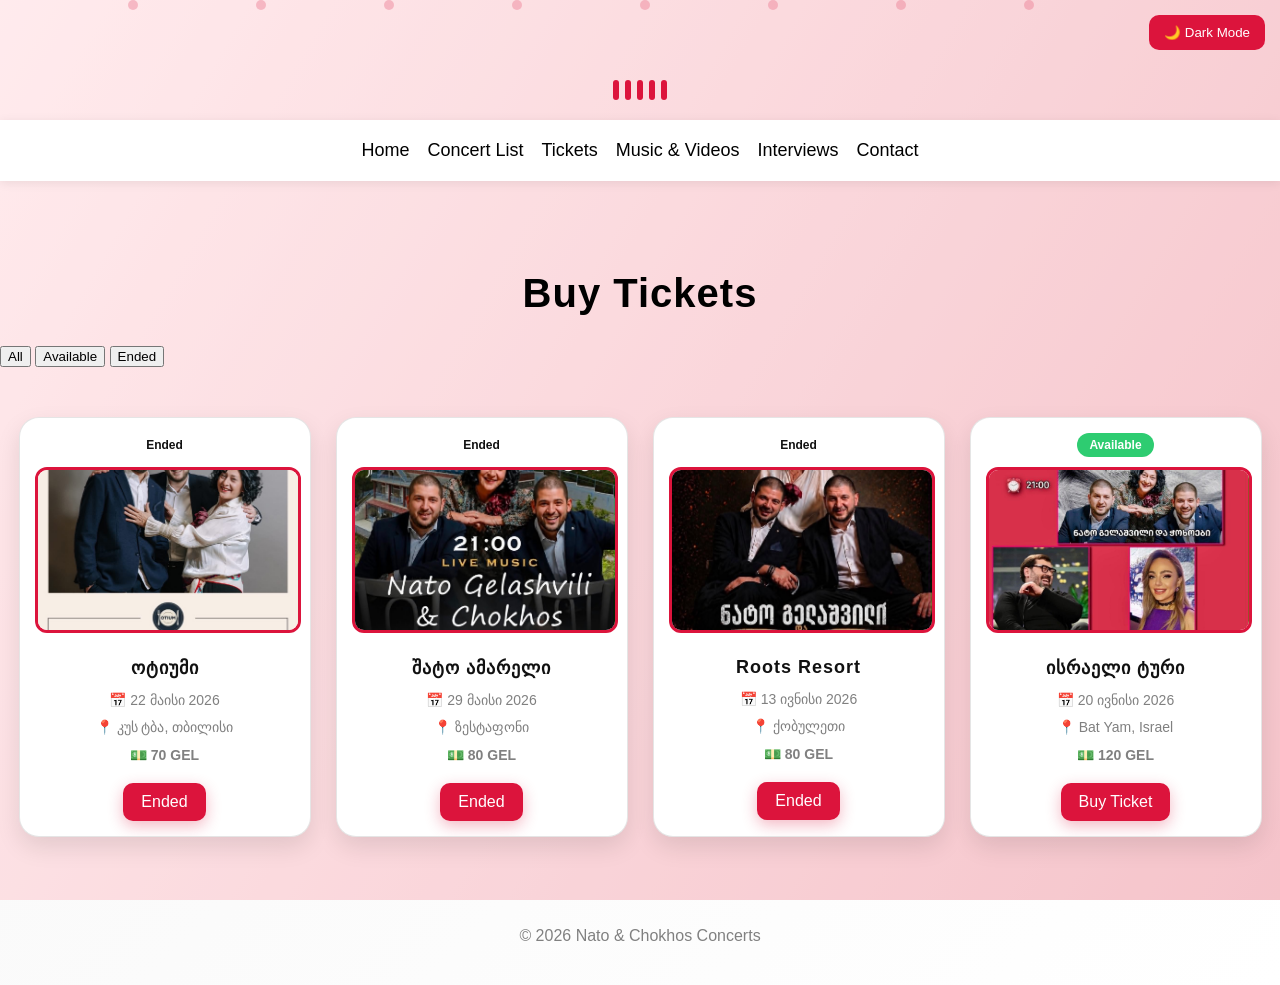
==== commit 390814ff: "Convert second.html to tickets page" ====
--- a/second.html
+++ b/second.html
@@ -1,7 +1,7 @@
 <!DOCTYPE html>
 <html>
 <head>
-    <title>Concert List</title>
+    <title>Tickets</title>
     <link rel="stylesheet" href="style.css">
 </head>
 
@@ -30,36 +30,55 @@
     </div>
 </header>
 
-<h1 class="page-title">Upcoming Concerts</h1>
+<h1 class="page-title">Buy Tickets</h1>
 
-<div class="concerts">
+<!-- FILTER BUTTONS -->
+<div class="filter-buttons">
+    <button onclick="filterTickets('all')">All</button>
+    <button onclick="filterTickets('available')">Available</button>
+    <button onclick="filterTickets('ended')">Ended</button>
+</div>
 
-    <div class="concert-card">
+<div class="tickets">
+
+    <div class="ticket-card ended">
+        <span class="status ended">Ended</span>
         <img src="images/1koncerti.jpg">
-        <h2>ნატო & ჭოხოები - ოტიუმი</h2>
-        <p>თარიღი: 22 მაისი 2026</p>
-        <p>ლოკაცია: კუს ტბა, თბილისი</p>
+        <h2>ოტიუმი</h2>
+        <p>📅 22 მაისი 2026</p>
+        <p>📍 კუს ტბა, თბილისი</p>
+        <p class="price">💵 70 GEL</p>
+        <a href="#" class="buy-btn disabled">Ended</a>
     </div>
 
-    <div class="concert-card">
+    <div class="ticket-card ended">
+        <span class="status ended">Ended</span>
         <img src="images/2koncerti.jpg">
-        <h2>ნატო & ჭოხოები - შატო ამარელი</h2>
-        <p>თარიღი: 29 მაისი 2026</p>
-        <p>ლოკაცია: ზესტაფონი</p>
+        <h2>შატო ამარელი</h2>
+        <p>📅 29 მაისი 2026</p>
+        <p>📍 ზესტაფონი</p>
+        <p class="price">💵 80 GEL</p>
+        <a href="#" class="buy-btn disabled">Ended</a>
     </div>
 
-    <div class="concert-card">
+    <div class="ticket-card ended">
+        <span class="status ended">Ended</span>
         <img src="images/3koncerti.jpg">
         <h2>Roots Resort</h2>
-        <p>თარიღი: 13 ივნისი 2026</p>
-        <p>ლოკაცია: ქობულეთი</p>
+        <p>📅 13 ივნისი 2026</p>
+        <p>📍 ქობულეთი</p>
+        <p class="price">💵 80 GEL</p>
+        <a href="#" class="buy-btn disabled">Ended</a>
     </div>
 
-    <div class="concert-card">
+    <div class="ticket-card">
+        <span class="status available">Available</span>
         <img src="images/4koncerti.jpg">
         <h2>ისრაელი ტური</h2>
-        <p>თარიღი: 20 ივნისი 2026</p>
-        <p>ლოკაცია: Bat Yam, Israel</p>
+        <p>📅 20 ივნისი 2026</p>
+        <p>📍 Bat Yam, Israel</p>
+        <p class="price">💵 120 GEL</p>
+        <a href="#" class="buy-btn">Buy Ticket</a>
     </div>
 
 </div>
@@ -69,6 +88,7 @@
 </footer>
 
 <script src="script.js"></script>
+
 <div class="particles">
     <span></span>
     <span></span>
@@ -81,4 +101,4 @@
 </div>
 
 </body>
-</html>+</html>
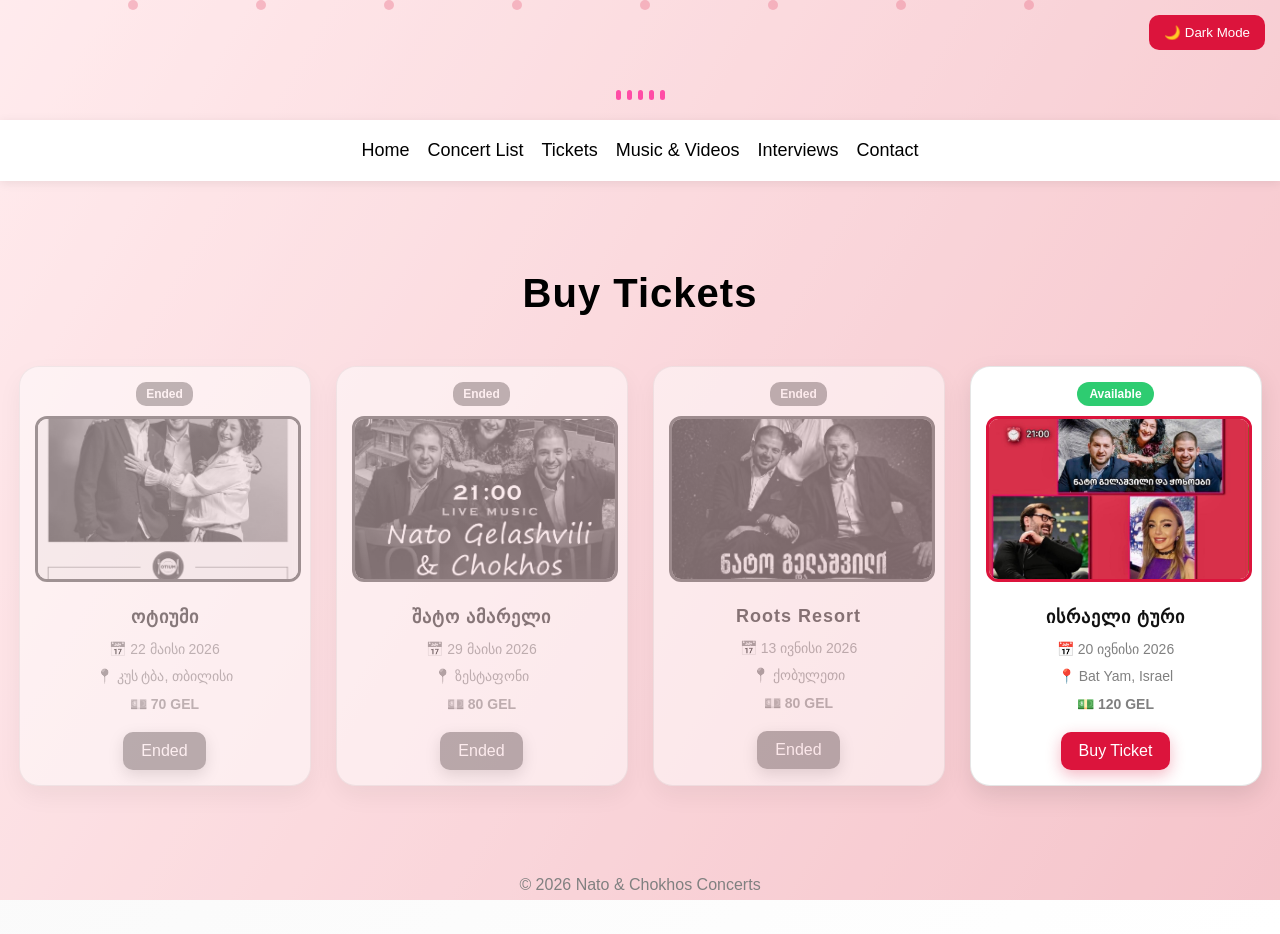
==== commit f54512c6: "Fix HTML formatting issues in second.html" ====
--- a/second.html
+++ b/second.html
@@ -32,12 +32,6 @@
 
 <h1 class="page-title">Buy Tickets</h1>
 
-<!-- FILTER BUTTONS -->
-<div class="filter-buttons">
-    <button onclick="filterTickets('all')">All</button>
-    <button onclick="filterTickets('available')">Available</button>
-    <button onclick="filterTickets('ended')">Ended</button>
-</div>
 
 <div class="tickets">
 
--- a/style.css
+++ b/style.css
@@ -80,13 +80,13 @@
     gap: 35px;
 
     padding: 25px 50px;
-    margin: 0; /* ეს აუცილებელია */
+    margin: 0; /* áƒ”áƒ¡ áƒáƒ£áƒªáƒ˜áƒšáƒ”áƒ‘áƒ”áƒšáƒ˜áƒ */
 }
 
 .hero-image{
     width: 700px;
     display: block;
-    margin: 120px auto 0 auto; /* 👈 ეს გაზარდე */
+    margin: 120px auto 0 auto; /* ðŸ‘ˆ áƒ”áƒ¡ áƒ’áƒáƒ–áƒáƒ áƒ“áƒ” */
     
     border-radius: 25px;
     border: 6px solid white;
@@ -102,9 +102,9 @@
     margin-top: 50px;
 }
 
-/* თითო ბარათი */
+/* áƒ—áƒ˜áƒ—áƒ áƒ‘áƒáƒ áƒáƒ—áƒ˜ */
 .concert-card{
-    width: 260px; /* 👈 პატარა გავხადეთ */
+    width: 260px; /* ðŸ‘ˆ áƒžáƒáƒ¢áƒáƒ áƒ áƒ’áƒáƒ•áƒ®áƒáƒ“áƒ”áƒ— */
     background-color: white;
     border-radius: 18px;
     box-shadow: 0 8px 20px rgba(0,0,0,0.15);
@@ -113,36 +113,36 @@
     transition: 0.3s;
 }
 
-/* hover ეფექტი */
+/* hover áƒ”áƒ¤áƒ”áƒ¥áƒ¢áƒ˜ */
 .concert-card:hover{
     transform: translateY(-8px);
 }
 
-/* სურათი */
+/* áƒ¡áƒ£áƒ áƒáƒ—áƒ˜ */
 .concert-card img{
     width: 100%;
-    height: 160px;      /* 👈 ზომა დავაპატარავეთ */
-    object-fit: cover;  /* 👈 რომ არ გაიწელოს */
+    height: 160px;      /* ðŸ‘ˆ áƒ–áƒáƒ›áƒ áƒ“áƒáƒ•áƒáƒžáƒáƒ¢áƒáƒ áƒáƒ•áƒ”áƒ— */
+    object-fit: cover;  /* ðŸ‘ˆ áƒ áƒáƒ› áƒáƒ  áƒ’áƒáƒ˜áƒ¬áƒ”áƒšáƒáƒ¡ */
     border-radius: 12px;
-    border: 3px solid crimson; /* 👈 ჩარჩო */
+    border: 3px solid crimson; /* ðŸ‘ˆ áƒ©áƒáƒ áƒ©áƒ */
     margin-bottom: 10px;
 }
 
-/* სათაური */
+/* áƒ¡áƒáƒ—áƒáƒ£áƒ áƒ˜ */
 .concert-card h2{
     font-size: 18px;
     margin: 10px 0;
     color: black;
 }
 
-/* ტექსტი */
+/* áƒ¢áƒ”áƒ¥áƒ¡áƒ¢áƒ˜ */
 .concert-card p{
     font-size: 14px;
     color: gray;
     margin: 5px 0;
 }
 
-/* გვერდის სათაური */
+/* áƒ’áƒ•áƒ”áƒ áƒ“áƒ˜áƒ¡ áƒ¡áƒáƒ—áƒáƒ£áƒ áƒ˜ */
 .page-title{
     text-align: center;
     margin-top: 120px;
@@ -291,7 +291,7 @@
     margin-bottom: 25px;
 }
 
-/* სოციალური ლინკების კონტეინერი */
+/* áƒ¡áƒáƒªáƒ˜áƒáƒšáƒ£áƒ áƒ˜ áƒšáƒ˜áƒœáƒ™áƒ”áƒ‘áƒ˜áƒ¡ áƒ™áƒáƒœáƒ¢áƒ”áƒ˜áƒœáƒ”áƒ áƒ˜ */
 .social-links{
     display: flex;
     justify-content: center;
@@ -299,7 +299,7 @@
     flex-wrap: wrap;
 }
 
-/* საერთო ღილაკის სტილი */
+/* áƒ¡áƒáƒ”áƒ áƒ—áƒ áƒ¦áƒ˜áƒšáƒáƒ™áƒ˜áƒ¡ áƒ¡áƒ¢áƒ˜áƒšáƒ˜ */
 .social-links a{
     text-decoration: none;
     color: white;
@@ -312,24 +312,24 @@
     transition: 0.3s;
 }
 
-/* Facebook ღილაკი */
+/* Facebook áƒ¦áƒ˜áƒšáƒáƒ™áƒ˜ */
 .fb{
     background-color: #1877F2;
 }
 
-/* Instagram ღილაკი */
+/* Instagram áƒ¦áƒ˜áƒšáƒáƒ™áƒ˜ */
 .ig{
     background: linear-gradient(45deg, #F58529, #DD2A7B, #8134AF);
 }
 
-/* hover ეფექტი */
+/* hover áƒ”áƒ¤áƒ”áƒ¥áƒ¢áƒ˜ */
 .social-links a:hover{
     transform: scale(1.1);
 }
 
 @media (max-width: 768px){
 
-    /* მენიუ ქვევით ჩამოვა და ცენტრში დალაგდება */
+    /* áƒ›áƒ”áƒœáƒ˜áƒ£ áƒ¥áƒ•áƒ”áƒ•áƒ˜áƒ— áƒ©áƒáƒ›áƒáƒ•áƒ áƒ“áƒ áƒªáƒ”áƒœáƒ¢áƒ áƒ¨áƒ˜ áƒ“áƒáƒšáƒáƒ’áƒ“áƒ”áƒ‘áƒ */
     ul{
         flex-direction: column;
         align-items: center;
@@ -338,13 +338,13 @@
         padding: 15px 0;
     }
 
-    /* მთავარი კონტეინერი */
+    /* áƒ›áƒ—áƒáƒ•áƒáƒ áƒ˜ áƒ™áƒáƒœáƒ¢áƒ”áƒ˜áƒœáƒ”áƒ áƒ˜ */
     .main{
         text-align: center;
         padding: 20px;
     }
 
-    /* hero ტექსტი პატარა ეკრანზე */
+    /* hero áƒ¢áƒ”áƒ¥áƒ¡áƒ¢áƒ˜ áƒžáƒáƒ¢áƒáƒ áƒ áƒ”áƒ™áƒ áƒáƒœáƒ–áƒ” */
     .hero h1{
         font-size: 40px;
     }
@@ -353,25 +353,25 @@
         font-size: 18px;
     }
 
-    /* ფოტო პატარა ეკრანზე */
+    /* áƒ¤áƒáƒ¢áƒ áƒžáƒáƒ¢áƒáƒ áƒ áƒ”áƒ™áƒ áƒáƒœáƒ–áƒ” */
     .hero-image{
         width: 90%;
     }
 
-    /* კონცერტების ბარათები ერთ სვეტად */
+    /* áƒ™áƒáƒœáƒªáƒ”áƒ áƒ¢áƒ”áƒ‘áƒ˜áƒ¡ áƒ‘áƒáƒ áƒáƒ—áƒ”áƒ‘áƒ˜ áƒ”áƒ áƒ— áƒ¡áƒ•áƒ”áƒ¢áƒáƒ“ */
     .concerts,
     .tickets{
         flex-direction: column;
         align-items: center;
     }
 
-    /* ბარათები */
+    /* áƒ‘áƒáƒ áƒáƒ—áƒ”áƒ‘áƒ˜ */
     .concert-card,
     .ticket-card{
         width: 90%;
     }
 
-    /* contact ფოტო */
+    /* contact áƒ¤áƒáƒ¢áƒ */
     .contact-image{
         width: 80%;
         height: auto;
@@ -568,13 +568,13 @@
     margin-bottom: 10px;
 }
 
-/* მწვანე - ხელმისაწვდომი */
+/* áƒ›áƒ¬áƒ•áƒáƒœáƒ” - áƒ®áƒ”áƒšáƒ›áƒ˜áƒ¡áƒáƒ¬áƒ•áƒ“áƒáƒ›áƒ˜ */
 .available{
     background-color: #2ecc71;
     color: white;
 }
 
-/* წითელი - გაყიდულია */
+/* áƒ¬áƒ˜áƒ—áƒ”áƒšáƒ˜ - áƒ’áƒáƒ§áƒ˜áƒ“áƒ£áƒšáƒ˜áƒ */
 .soldout{
     background-color: #e74c3c;
     color: white;
@@ -936,7 +936,7 @@
     display: flex;
     justify-content: center;
     align-items: center;
-    gap: 20px;   /* აქ აკონტროლებს დაშორებას */
+    gap: 20px;   /* áƒáƒ¥ áƒáƒ™áƒáƒœáƒ¢áƒ áƒáƒšáƒ”áƒ‘áƒ¡ áƒ“áƒáƒ¨áƒáƒ áƒ”áƒ‘áƒáƒ¡ */
     padding: 20px;
     margin: 0;
 }
@@ -1003,9 +1003,9 @@
     transform: scale(1.05);
 }
 
-/* პატარა play overlay */
+/* áƒžáƒáƒ¢áƒáƒ áƒ play overlay */
 .video-card::after {
-    content: "▶";
+    content: "â–¶";
     position: absolute;
     top: 40%;
     left: 50%;
@@ -1107,7 +1107,7 @@
     border-radius: 18px;
 }
 
-/* ფოტო zoom */
+/* áƒ¤áƒáƒ¢áƒ zoom */
 .img-box img{
     width: 100%;
     height: 200px;
@@ -1120,7 +1120,7 @@
     transform: scale(1.08);
 }
 
-/* გული */
+/* áƒ’áƒ£áƒšáƒ˜ */
 .fav{
     position: absolute;
     top: 10px;
@@ -1144,7 +1144,7 @@
     cursor: pointer;
 }
 
-/* hover-ზე გული ცოტათი გაბრწყინდეს */
+/* hover-áƒ–áƒ” áƒ’áƒ£áƒšáƒ˜ áƒªáƒáƒ¢áƒáƒ—áƒ˜ áƒ’áƒáƒ‘áƒ áƒ¬áƒ§áƒ˜áƒœáƒ“áƒ”áƒ¡ */
 .fav:hover{
     background: crimson;
 }
@@ -1182,7 +1182,7 @@
     overflow: hidden;
 }
 
-    // DARK MODE (თუ უკვე გაქვს, დატოვე)
+    // DARK MODE (áƒ—áƒ£ áƒ£áƒ™áƒ•áƒ” áƒ’áƒáƒ¥áƒ•áƒ¡, áƒ“áƒáƒ¢áƒáƒ•áƒ”)
 function toggleDarkMode(){
     document.body.classList.toggle("dark");
     localStorage.setItem("dark", document.body.classList.contains("dark"));
@@ -1219,7 +1219,7 @@
 
     document.querySelectorAll(".fav").forEach((heart, index) => {
 
-        // თუ უკვე favorite-ია
+        // áƒ—áƒ£ áƒ£áƒ™áƒ•áƒ” favorite-áƒ˜áƒ
         if(favs.includes(index)){
             heart.classList.add("active");
         }
@@ -1763,7 +1763,7 @@
     z-index: -2;
 }
 
-/* blur overlay (რომ ლამაზად დაიფაროს) */
+/* blur overlay (áƒ áƒáƒ› áƒšáƒáƒ›áƒáƒ–áƒáƒ“ áƒ“áƒáƒ˜áƒ¤áƒáƒ áƒáƒ¡) */
 body::after{
     content: "";
     position: fixed;
@@ -1811,7 +1811,7 @@
     animation: floatUp 12s linear infinite;
 }
 
-/* სხვადასხვა პოზიციები */
+/* áƒ¡áƒ®áƒ•áƒáƒ“áƒáƒ¡áƒ®áƒ•áƒ áƒžáƒáƒ–áƒ˜áƒªáƒ˜áƒ”áƒ‘áƒ˜ */
 .particles span:nth-child(1){left: 10%; animation-duration: 8s;}
 .particles span:nth-child(2){left: 20%; animation-duration: 10s;}
 .particles span:nth-child(3){left: 30%; animation-duration: 7s;}
@@ -1858,7 +1858,7 @@
     animation: wave 1s infinite ease-in-out;
 }
 
-/* სხვადასხვა delay რომ “მუსიკის” ეფექტი იყოს */
+/* áƒ¡áƒ®áƒ•áƒáƒ“áƒáƒ¡áƒ®áƒ•áƒ delay áƒ áƒáƒ› â€œáƒ›áƒ£áƒ¡áƒ˜áƒ™áƒ˜áƒ¡â€ áƒ”áƒ¤áƒ”áƒ¥áƒ¢áƒ˜ áƒ˜áƒ§áƒáƒ¡ */
 .music-wave span:nth-child(1){animation-delay: 0s;}
 .music-wave span:nth-child(2){animation-delay: 0.1s;}
 .music-wave span:nth-child(3){animation-delay: 0.2s;}
@@ -2095,4 +2095,90 @@
 
 .fav.active{
     background:crimson;
-}+}
+
+.ticket-card.ended {
+    opacity: 0.5;
+    filter: grayscale(100%);
+}
+
+.status.ended {
+    background: gray;
+    color: white;
+    padding: 5px 10px;
+    border-radius: 10px;
+}
+
+.buy-btn.disabled {
+    pointer-events: none;
+    background: #777;
+    color: white;
+    cursor: not-allowed;
+}
+
+.filter-buttons {
+    text-align: center;
+    margin-bottom: 20px;
+}
+
+.filter-buttons button {
+    padding: 10px 15px;
+    margin: 5px;
+    border: none;
+    border-radius: 10px;
+    cursor: pointer;
+    background: #222;
+    color: white;
+    transition: 0.3s;
+}
+
+.filter-buttons button:hover {
+    background: #555;
+}
+
+
+.filter-buttons button.active {
+    background: #00bcd4;
+    color: black;
+    font-weight: bold;
+}
+
+// =====================
+// ðŸŽ§ MUSIC WAVE ANIMATION (PRO)
+// =====================
+
+.music-wave {
+    display: flex;
+    gap: 4px;
+    align-items: flex-end;
+    height: 40px;
+    margin: 20px 0;
+}
+
+.music-wave span {
+    width: 5px;
+    height: 10px;
+    background: #ff4da6;
+    border-radius: 5px;
+    animation: wave 1s infinite ease-in-out;
+}
+
+/* áƒ¡áƒ®áƒ•áƒáƒ“áƒáƒ¡áƒ®áƒ•áƒ delay áƒ áƒáƒ› â€œáƒªáƒáƒªáƒ®áƒáƒšáƒ˜â€ áƒ˜áƒ§áƒáƒ¡ */
+.music-wave span:nth-child(1) { animation-delay: 0s; }
+.music-wave span:nth-child(2) { animation-delay: 0.1s; }
+.music-wave span:nth-child(3) { animation-delay: 0.2s; }
+.music-wave span:nth-child(4) { animation-delay: 0.3s; }
+.music-wave span:nth-child(5) { animation-delay: 0.4s; }
+
+@keyframes wave {
+    0%, 100% {
+        height: 10px;
+        opacity: 0.6;
+    }
+    50% {
+        height: 40px;
+        opacity: 1;
+    }
+}
+
+
